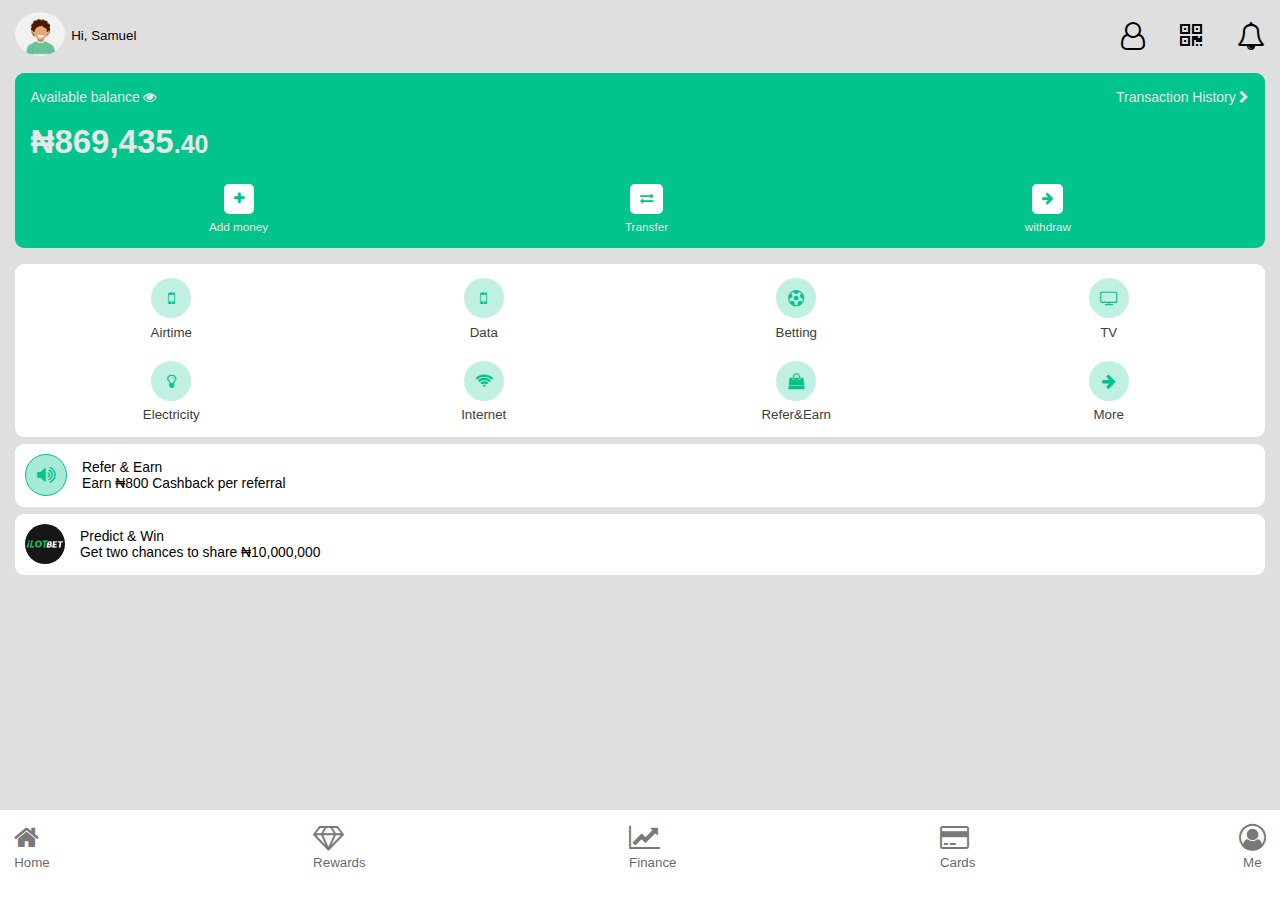
==== code/index.html @ 9718bd2c "Version1: Static view" ====
<!DOCTYPE html>
<html lang="en">
<head>
    <meta charset="UTF-8">
    <meta name="viewport" content="width=device-width, initial-scale=1.0">
    <title>OPAY APP</title>
    <link rel="stylesheet" href="style.css">
    <link rel="stylesheet" href="../font-awesome-4.7.0/css/font-awesome.min.css">
</head>
<body>
    <main>
        <div class="header">
            <div class="header-body">
                <div class="header-user">
                    <img src="../img/header-user-image.png" alt="">
                </div>
                <div class="header-icon">Hi, Samuel</div>
            </div>
            <div class="header-body2">
                <i class="fa fa-user-o" aria-hidden="true"></i>
                <i class="fa fa-qrcode" aria-hidden="true"></i>
                <i class="fa fa-bell-o" aria-hidden="true"></i>
            </div>
        </div>
        <div class="payment">
            <div class="payment-body">
                <div class="available">
                    <span>Available balance</span>
                    <i class="fa fa-eye" aria-hidden="true"></i>
                </div>
                <div class="Transaction ">
                    <span>Transaction History</span>
                    <i class="fa fa-chevron-right" aria-hidden="true"></i>
                </div>
            </div>
            <div class="balance-amount">
                <p class="amount">&#8358;869,435</p>
                <span class="amount-kobo">.40</span>
            </div>
            <div class="actions">
                <div class="add-actions">
                    <i class="fa fa-plus" aria-hidden="true"></i>
                    <p>Add money</p>
                </div>
                <div class="transfer-actions">
                    <i class="fa fa-exchange" aria-hidden="true"></i>
                    <p>Transfer</p>
                </div>
                <div class="withdraw-actions">
                    <i class="fa fa-arrow-right" aria-hidden="true"></i>
                    <p>withdraw</p>
                </div>
            </div>
        </div>
        <div class="activity">
            <div class="airtime">
                <i class="fa fa-mobile" aria-hidden="true"></i>
                <p>Airtime</p>
            </div>
            <div class="data">
                <i class="fa fa-mobile" aria-hidden="true"></i>
                <p>Data</p>
            </div>
            <div class="betting">
                <i class="fa fa-futbol-o" aria-hidden="true"></i>
                <p>Betting</p>
            </div>
            <div class="tv">
                <i class="fa fa-television" aria-hidden="true"></i>
                <p>TV</p>
            </div>
            <div class="electricity">
                <i class="fa fa-lightbulb-o" aria-hidden="true"></i>
                <p>Electricity</p>
            </div>
            <div class="internet">
                <i class="fa fa-wifi" aria-hidden="true"></i>
                <p>Internet</p>
            </div>
            <div class="refer">
                <i class="fa fa-shopping-bag" aria-hidden="true"></i>
                <p>Refer&Earn</p>
            </div>
            <div class="more">
                <i class="fa fa-arrow-right" aria-hidden="true"></i>
                <p>More</p>
            </div>
        </div>
        <div class="ads">
            <i class="fa fa-volume-up" aria-hidden="true"></i>
            <div>
                <p>Refer & Earn</p>
                <p>Earn &#8358;800 Cashback per referral</p>
            </div>
        </div>
        <div class="ads">
            <img src="../img/ilot logo.png" alt="">
            <div>
                <p>Predict & Win</p>
                <p>Get two chances to share &#8358;10,000,000</p>
            </div>
        </div>

        <footer class="foot">
            <div class="home">
                <i class="fa fa-home" aria-hidden="true"></i>
                <p>Home</p>
            </div>
            <div class="rewards">
                <i class="fa fa-diamond" aria-hidden="true"></i>
                <p>Rewards</p>
            </div>
            <div class="finance">
                <i class="fa fa-line-chart" aria-hidden="true"></i>
                <p>Finance</p>
            </div>
            <div class="cards">
                <i class="fa fa-credit-card" aria-hidden="true"></i>
                <p>Cards</p>
            </div>
            <div class="me">
                <i class="fa fa-user-circle-o" aria-hidden="true"></i>
                <p>Me</p>
            </div>
        </footer>
    </main>
    



    <script src="script.js"></script>
</body>
</html>
---- code/style.css ----
*{
    margin: 0;
    padding: 0;
    font-family: 'Roboto', sans-serif;
    font-size: 97%;
}
body{
    padding: 0.5em 1em;
    background-color: rgb(223, 223, 223);
}
.header-body{
    display: flex;
    gap: 0.4rem;
    align-items: center;
}
.header-user img{
    width: 50px;
    border-radius: 50%;
    background-position: center;
    background-size: cover;
}
.header{
    display: flex;
    gap: 1rem;
    justify-content: space-between;
    align-items: center;
    padding: 0.3em 0 1em;
}
.header-body2 i{
    font-size: 28px;
    margin-left: 2rem;
}
.payment{
    background-color: rgb(0, 196, 140);
    padding: 1rem;
    border-radius: 9px;
    color: rgb(231, 231, 231);
    margin-bottom: 1.1em;
}
.payment-body span{
    font-size: 0.9rem;
}
.payment-body{
    display: flex;
    align-items: center;
    justify-content: space-between;
}
.balance-amount{
    display: flex;
    align-items: baseline;
}
.amount{
    font-size: 33px;
    font-weight: 600;
    margin-top: 0.55em;
}
.amount-kobo{
    font-size: 25px;
    font-weight: 600;
}
.actions{
    display: flex;
    justify-content: space-around;
    margin-top: 1.7em;
    text-align: center;
}
.actions i{
    background-color: white;
    color: rgb(0, 196, 140);
    padding: 0.6em 0.75em;
    border-radius: 5px;
}
.actions p{
    padding: 0.5em 0 0;
    font-size: 0.88em;
}
.activity{
    background-color: white;
    display: grid;
    grid-template-columns: 1fr 1fr 1fr 1fr;
    row-gap: 1.5em;
    padding: 1em 0;
    border-radius: 9px;
}
.activity i{
    background-color: rgba(0, 196, 141, 0.25);
    color: rgb(0, 196, 140);
    width: 40px;
    height: 40px;
    display: flex;
    justify-content: center;
    align-items: center;
    border-radius: 50%;
    font-size: 16px;
}
.activity div{
    display: flex;
    flex-direction: column;
    justify-content: center;
    align-items: center;
}
.activity div p{
    color: rgb(61, 61, 61);
    margin-top: 0.5em;
}
.ads i{
    background-color: rgba(0, 196, 141, 0.35);
    color: rgb(0, 196, 140);
    border: 1px solid rgb(0, 196, 140);
    width: 40px;
    height: 40px;
    border-radius: 50%;
    display: flex;
    justify-content: center;
    align-items: center;
    font-size: 20px;
}
.ads{
    display: flex;
    align-items: center;
    gap: 1em;
    background-color: white;
    margin-top: 0.5em;
    padding: 0.7em;
    border-radius: 9px;
    font-size: 0.95rem;
}
.ads img{
    width: 40px;
    height: 40px;
    border-radius: 50%;
}
.foot{
    background-color: white;
    padding: 1em;
    display: flex;
    justify-content: space-between;
    position: absolute;
    top: 90%;
    bottom: 0;
    right: 0;
    left: 0;
}
.foot div i{
    font-size: 27px;
    color: rgba(61, 61, 61, 0.699);
}
.foot div p{
    margin-top: 0.3em;
    color: rgba(61, 61, 61, 0.801);
    text-align: center;
}
.home img{
    width: 30px;
    height: 30px;
    border-radius: 50%;
}
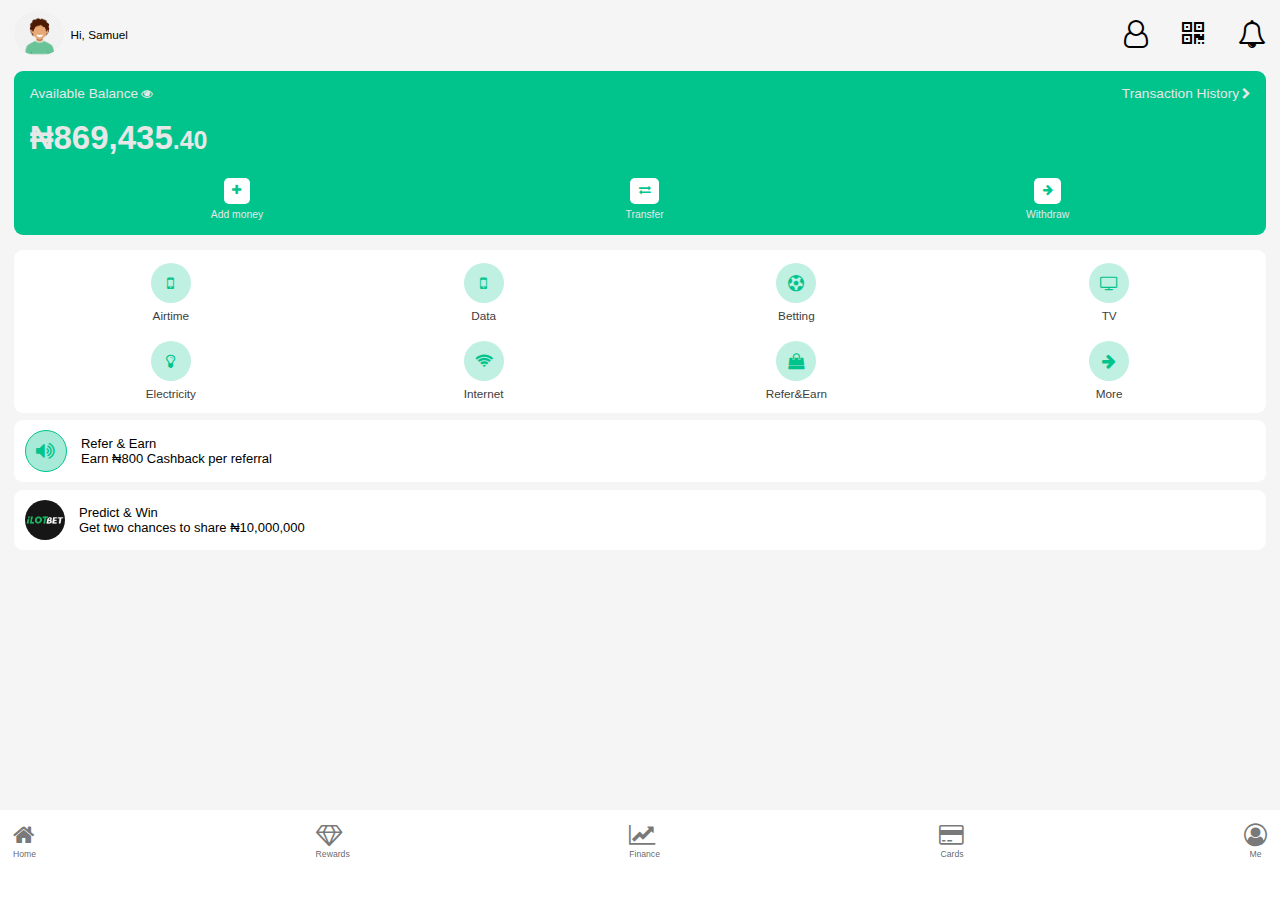
==== commit 4b8c02b3: "Version 1.2" ====
--- a/code/index.html
+++ b/code/index.html
@@ -5,14 +5,14 @@
     <meta name="viewport" content="width=device-width, initial-scale=1.0">
     <title>OPAY APP</title>
     <link rel="stylesheet" href="style.css">
-    <link rel="stylesheet" href="../font-awesome-4.7.0/css/font-awesome.min.css">
+    <link rel="stylesheet" href="../code/font-awesome-4.7.0/css/font-awesome.min.css">
 </head>
 <body>
     <main>
         <div class="header">
             <div class="header-body">
                 <div class="header-user">
-                    <img src="../img/header-user-image.png" alt="">
+                    <img src="../code/img/header-user-image.png" alt="">
                 </div>
                 <div class="header-icon">Hi, Samuel</div>
             </div>
@@ -25,7 +25,7 @@
         <div class="payment">
             <div class="payment-body">
                 <div class="available">
-                    <span>Available balance</span>
+                    <span>Available Balance</span>
                     <i class="fa fa-eye" aria-hidden="true"></i>
                 </div>
                 <div class="Transaction ">
@@ -48,7 +48,7 @@
                 </div>
                 <div class="withdraw-actions">
                     <i class="fa fa-arrow-right" aria-hidden="true"></i>
-                    <p>withdraw</p>
+                    <p>Withdraw</p>
                 </div>
             </div>
         </div>
@@ -94,7 +94,7 @@
             </div>
         </div>
         <div class="ads">
-            <img src="../img/ilot logo.png" alt="">
+            <img src="../code/img/ilot logo.png" alt="">
             <div>
                 <p>Predict & Win</p>
                 <p>Get two chances to share &#8358;10,000,000</p>
--- a/code/style.css
+++ b/code/style.css
@@ -2,11 +2,11 @@
     margin: 0;
     padding: 0;
     font-family: 'Roboto', sans-serif;
-    font-size: 97%;
+    font-size: 95%;
 }
 body{
     padding: 0.5em 1em;
-    background-color: rgb(223, 223, 223);
+    background-color: rgb(245, 245, 245);
 }
 .header-body{
     display: flex;
@@ -142,10 +142,11 @@
     left: 0;
 }
 .foot div i{
-    font-size: 27px;
+    font-size: 23px;
     color: rgba(61, 61, 61, 0.699);
 }
 .foot div p{
+    font-size: 0.7em;
     margin-top: 0.3em;
     color: rgba(61, 61, 61, 0.801);
     text-align: center;
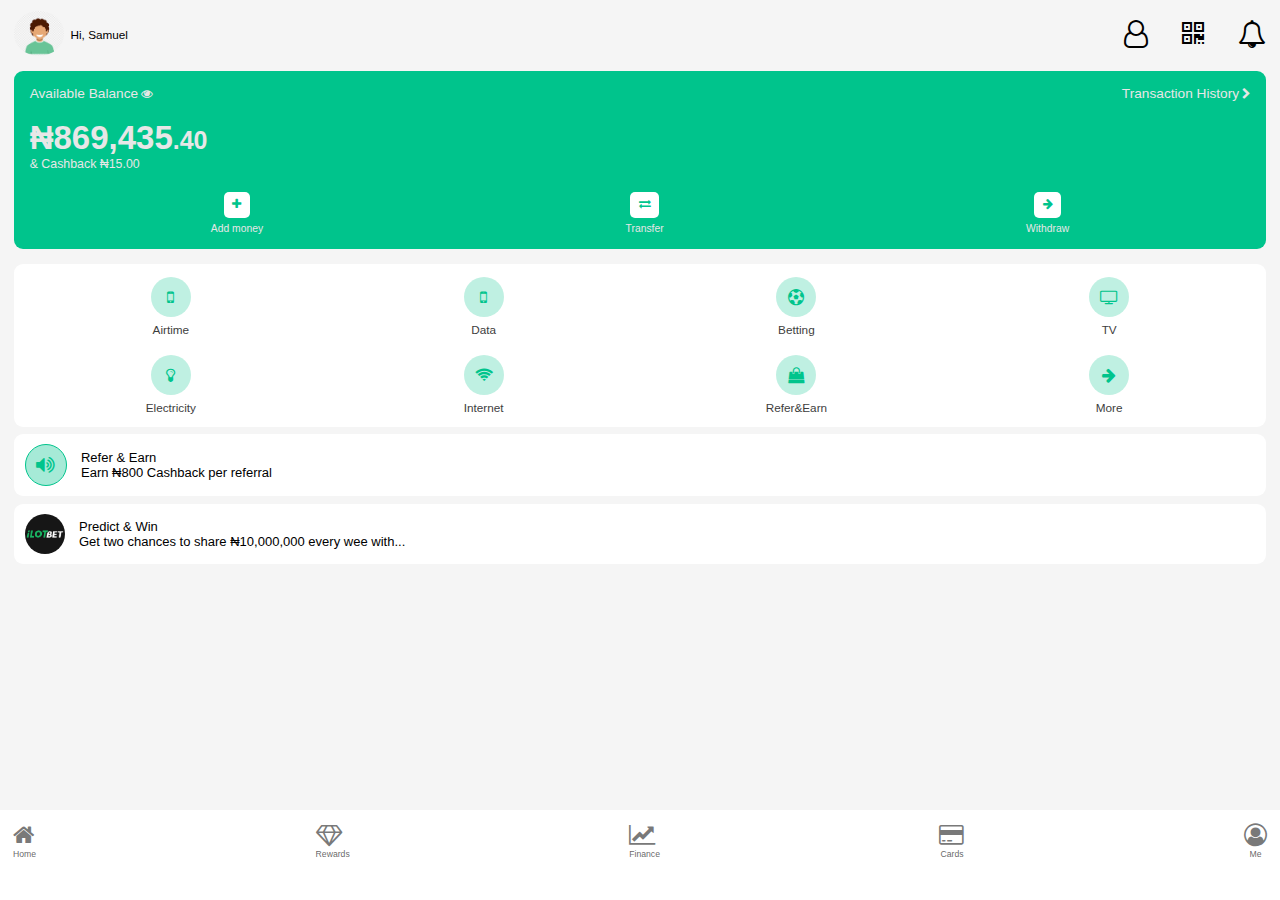
==== commit 26b435fb: "Version 2.2" ====
--- a/code/index.html
+++ b/code/index.html
@@ -5,7 +5,8 @@
     <meta name="viewport" content="width=device-width, initial-scale=1.0">
     <title>OPAY APP</title>
     <link rel="stylesheet" href="style.css">
-    <link rel="stylesheet" href="../code/font-awesome-4.7.0/css/font-awesome.min.css">
+    <link rel="stylesheet" href="font-awesome-4.7.0/css/font-awesome.min.css">
+    <link rel="stylesheet" href="font-awesome-4.7.0/css/font-awesome.css">
 </head>
 <body>
     <main>
@@ -37,6 +38,7 @@
                 <p class="amount">&#8358;869,435</p>
                 <span class="amount-kobo">.40</span>
             </div>
+            <div class="cashback">& Cashback &#8358;15.00</div>
             <div class="actions">
                 <div class="add-actions">
                     <i class="fa fa-plus" aria-hidden="true"></i>
@@ -89,15 +91,17 @@
         <div class="ads">
             <i class="fa fa-volume-up" aria-hidden="true"></i>
             <div>
-                <p>Refer & Earn</p>
+                <p class="headies">Refer & Earn</p>
                 <p>Earn &#8358;800 Cashback per referral</p>
             </div>
         </div>
         <div class="ads">
             <img src="../code/img/ilot logo.png" alt="">
             <div>
-                <p>Predict & Win</p>
-                <p>Get two chances to share &#8358;10,000,000</p>
+                <p class="headies">Predict & Win</p>
+                <p>Get two chances to share &#8358;10,000,000
+                    every wee with...
+                </p>
             </div>
         </div>
 
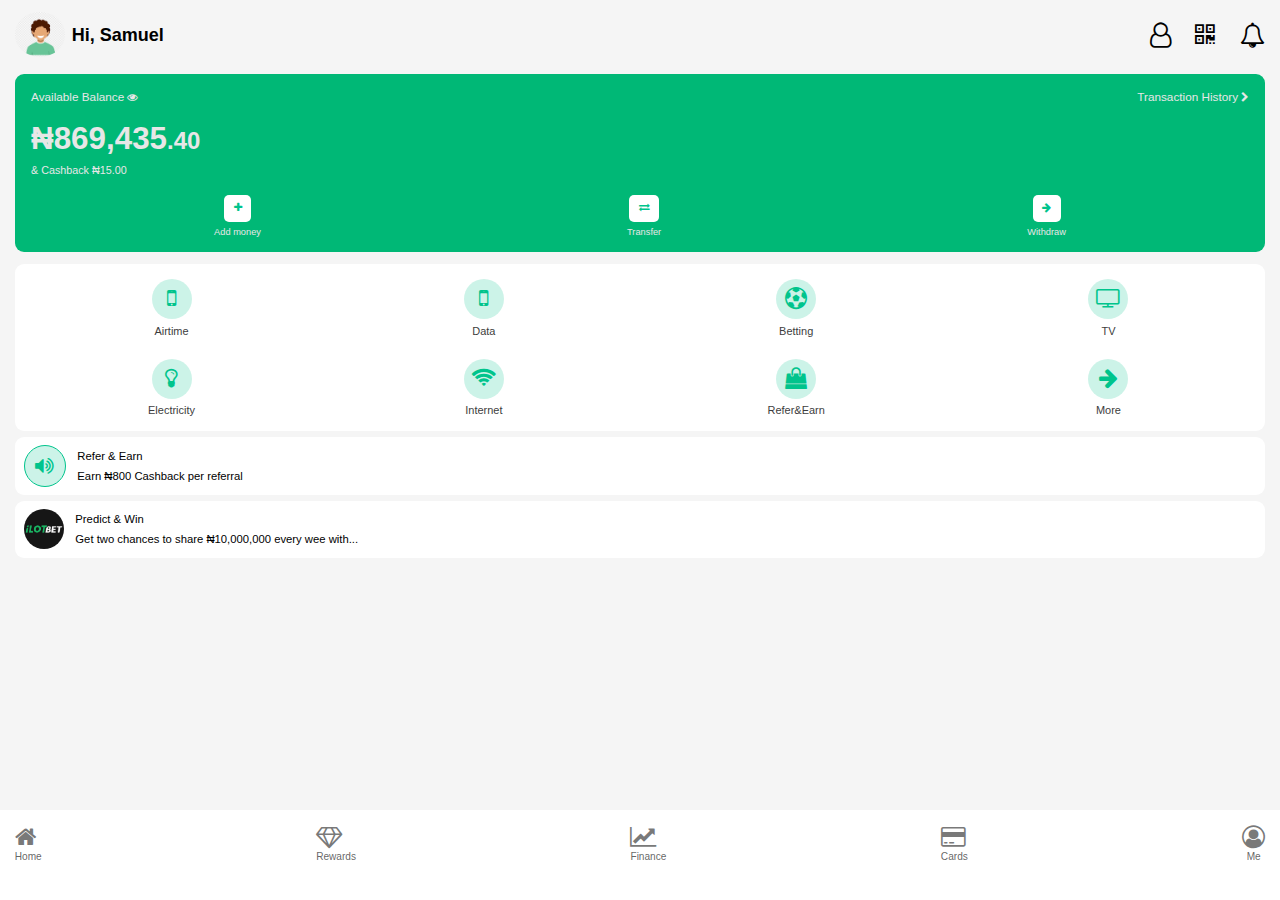
==== commit c99af4ca: "Version 2.3" ====
--- a/code/index.html
+++ b/code/index.html
@@ -13,7 +13,7 @@
         <div class="header">
             <div class="header-body">
                 <div class="header-user">
-                    <img src="../code/img/header-user-image.png" alt="">
+                    <img src="img/header-user-image.png" alt="">
                 </div>
                 <div class="header-icon">Hi, Samuel</div>
             </div>
@@ -96,7 +96,7 @@
             </div>
         </div>
         <div class="ads">
-            <img src="../code/img/ilot logo.png" alt="">
+            <img src="img/ilot logo.png" alt="">
             <div>
                 <p class="headies">Predict & Win</p>
                 <p>Get two chances to share &#8358;10,000,000
--- a/code/style.css
+++ b/code/style.css
@@ -2,7 +2,7 @@
     margin: 0;
     padding: 0;
     font-family: 'Roboto', sans-serif;
-    font-size: 95%;
+    font-size: 98%;
 }
 body{
     padding: 0.5em 1em;
@@ -12,6 +12,10 @@
     display: flex;
     gap: 0.4rem;
     align-items: center;
+}
+.header-icon{
+    font-size: 1.15rem;
+    font-weight: 580;
 }
 .header-user img{
     width: 50px;
@@ -27,36 +31,43 @@
     padding: 0.3em 0 1em;
 }
 .header-body2 i{
-    font-size: 28px;
-    margin-left: 2rem;
+    font-size: 25px;
+    margin-left: 1.3rem;
 }
 .payment{
-    background-color: rgb(0, 196, 140);
+    font-size: 0.7rem;
+    background-color: #00b876;
     padding: 1rem;
     border-radius: 9px;
     color: rgb(231, 231, 231);
     margin-bottom: 1.1em;
 }
 .payment-body span{
-    font-size: 0.9rem;
+    font-size: 0.75rem;
 }
 .payment-body{
     display: flex;
     align-items: center;
     justify-content: space-between;
 }
+.headies{
+    margin-bottom: 0.5rem;
+}
 .balance-amount{
     display: flex;
     align-items: baseline;
 }
 .amount{
-    font-size: 33px;
+    font-size: 2rem;
     font-weight: 600;
     margin-top: 0.55em;
 }
 .amount-kobo{
-    font-size: 25px;
+    font-size: 1.53rem;
     font-weight: 600;
+}
+.cashback{
+    margin: 0.7em 0;
 }
 .actions{
     display: flex;
@@ -67,7 +78,7 @@
 .actions i{
     background-color: white;
     color: rgb(0, 196, 140);
-    padding: 0.6em 0.75em;
+    padding: 0.8em 0.9em;
     border-radius: 5px;
 }
 .actions p{
@@ -83,7 +94,7 @@
     border-radius: 9px;
 }
 .activity i{
-    background-color: rgba(0, 196, 141, 0.25);
+    background-color: rgba(0, 196, 141, 0.2);
     color: rgb(0, 196, 140);
     width: 40px;
     height: 40px;
@@ -91,7 +102,7 @@
     justify-content: center;
     align-items: center;
     border-radius: 50%;
-    font-size: 16px;
+    font-size: 1.4rem;
 }
 .activity div{
     display: flex;
@@ -100,11 +111,12 @@
     align-items: center;
 }
 .activity div p{
+    font-size: 0.7rem;
     color: rgb(61, 61, 61);
     margin-top: 0.5em;
 }
 .ads i{
-    background-color: rgba(0, 196, 141, 0.35);
+    background-color: rgba(0, 196, 141, 0.2);
     color: rgb(0, 196, 140);
     border: 1px solid rgb(0, 196, 140);
     width: 40px;
@@ -123,7 +135,7 @@
     margin-top: 0.5em;
     padding: 0.7em;
     border-radius: 9px;
-    font-size: 0.95rem;
+    font-size: 0.75rem;
 }
 .ads img{
     width: 40px;
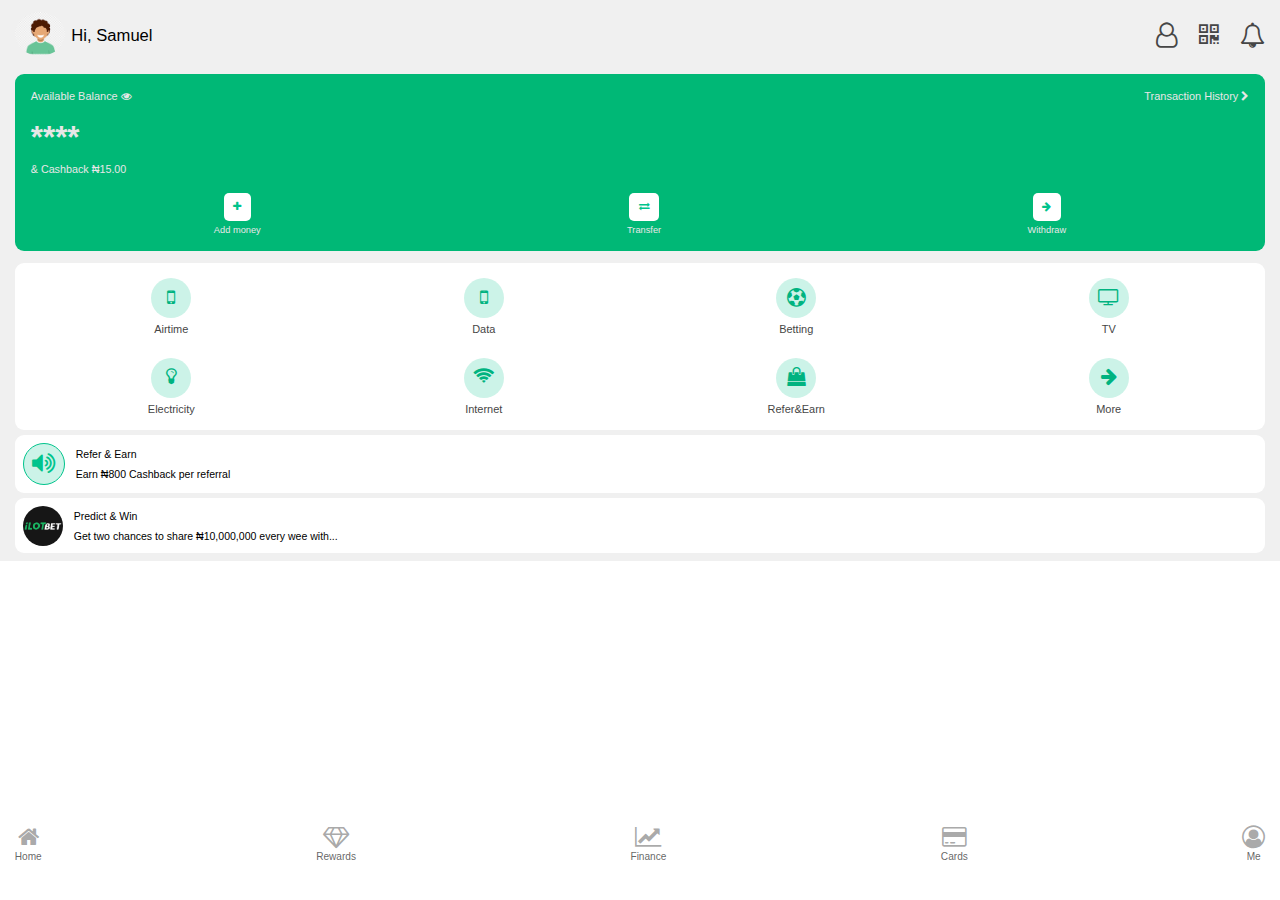
==== commit 66a7a7ad: "Add money interaction" ====
--- a/code/index.html
+++ b/code/index.html
@@ -9,7 +9,7 @@
     <link rel="stylesheet" href="font-awesome-4.7.0/css/font-awesome.css">
 </head>
 <body>
-    <main>
+    <main class="landing-page">
         <div class="header">
             <div class="header-body">
                 <div class="header-user">
@@ -27,7 +27,7 @@
             <div class="payment-body">
                 <div class="available">
                     <span>Available Balance</span>
-                    <i class="fa fa-eye" aria-hidden="true"></i>
+                    <i class="fa fa-eye" id="js-eye" aria-hidden="true"></i>
                 </div>
                 <div class="Transaction ">
                     <span>Transaction History</span>
@@ -35,8 +35,8 @@
                 </div>
             </div>
             <div class="balance-amount">
-                <p class="amount">&#8358;869,435</p>
-                <span class="amount-kobo">.40</span>
+                <p class="amount">****</p>
+                <span class="amount-kobo"></span>
             </div>
             <div class="cashback">& Cashback &#8358;15.00</div>
             <div class="actions">
@@ -128,6 +128,103 @@
             </div>
         </footer>
     </main>
+
+
+<main class="add-money none">
+    <div class="heading">
+        <i id="heading-arrow" class="fa fa-chevron-left" aria-hidden="true"></i>
+        <p>Add Money</p>
+    </div>
+    <div class="bank-transfer">
+        <div class="bank-transfer-item">
+            <div class="bank-transfer-body">
+                <i class="fa fa-home" aria-hidden="true"></i>
+                <div>
+                    <p class="body-heading">Bank Transfer</p>
+                    <p class="body-subheading">Add money via mobile or internet banking</p>
+                </div>
+            </div>
+            <i class="fa fa-chevron-right" aria-hidden="true"></i>
+        </div>
+        <div class="dotted"></div>
+        <div class="bank-transfer-account">
+            <div class="body-account">
+                <p class="account-head">OPay Account Number</p>
+                <p class="account-number">810 128 4139</p>
+            </div>
+            <button class="copy-account">Copy</button>
+        </div>
+    </div>
+    <div class="or">
+        <div></div>
+        <p>OR</p>
+        <div></div>
+    </div>
+    <div class="bank-transfer-item2">
+        <div class="bank-transfer-body">
+            <i class="fa fa-home" aria-hidden="true"></i>
+            <div>
+                <p class="body-heading">Top-up with Card/Account</p>
+                <p class="body-subheading">
+                    Add money directly from your
+                    bank card or account
+                </p>
+            </div>
+        </div>
+        <i class="fa fa-chevron-right" aria-hidden="true"></i>
+    </div>
+    <div class="bank-transfer-item2">
+        <div class="bank-transfer-body">
+            <i class="fa fa-home" aria-hidden="true"></i>
+            <div>
+                <p class="body-heading">Cash Deposit</p>
+                <p class="body-subheading">
+                    Fund your account with nearby
+                    merchants
+                </p>
+            </div>
+        </div>
+        <i class="fa fa-chevron-right" aria-hidden="true"></i>
+    </div>
+    <div class="bank-transfer-item2">
+        <div class="bank-transfer-body">
+            <i class="fa fa-home" aria-hidden="true"></i>
+            <div>
+                <p class="body-heading">Bank USSD</p>
+                <p class="body-subheading">
+                    With other banks USSD code
+                </p>
+            </div>
+        </div>
+        <i class="fa fa-chevron-right" aria-hidden="true"></i>
+    </div>
+    <div class="bank-transfer-item2">
+        <div class="bank-transfer-body">
+            <i class="fa fa-home" aria-hidden="true"></i>
+            <div>
+                <p class="body-heading">Request Money from Others</p>
+                <p class="body-subheading">
+                    Send a request to any Opay user
+                </p>
+            </div>
+        </div>
+        <i class="fa fa-chevron-right" aria-hidden="true"></i>
+    </div>
+    <div class="bank-transfer-item2">
+        <div class="bank-transfer-body">
+            <i class="fa fa-home" aria-hidden="true"></i>
+            <div>
+                <p class="body-heading">Scan my QR Code</p>
+                <p class="body-subheading">
+                    Show QR code to any OPay user
+                </p>
+            </div>
+        </div>
+        <i class="fa fa-chevron-right" aria-hidden="true"></i>
+    </div>
+    <div class="hide"></div>
+</main>
+     
     
 
 
--- a/code/style.css
+++ b/code/style.css
@@ -4,9 +4,9 @@
     font-family: 'Roboto', sans-serif;
     font-size: 98%;
 }
-body{
+.landing-page{
     padding: 0.5em 1em;
-    background-color: rgb(245, 245, 245);
+    background-color: rgb(240, 240, 240);
 }
 .header-body{
     display: flex;
@@ -14,8 +14,8 @@
     align-items: center;
 }
 .header-icon{
-    font-size: 1.15rem;
-    font-weight: 580;
+    font-size: 1.06rem;
+    font-weight: 500;
 }
 .header-user img{
     width: 50px;
@@ -32,7 +32,8 @@
 }
 .header-body2 i{
     font-size: 25px;
-    margin-left: 1.3rem;
+    margin-left: 1.1rem;
+    color: rgb(70, 70, 70);
 }
 .payment{
     font-size: 0.7rem;
@@ -43,7 +44,7 @@
     margin-bottom: 1.1em;
 }
 .payment-body span{
-    font-size: 0.75rem;
+    font-size: 0.7rem;
 }
 .payment-body{
     display: flex;
@@ -95,14 +96,14 @@
 }
 .activity i{
     background-color: rgba(0, 196, 141, 0.2);
-    color: rgb(0, 196, 140);
+    color: rgb(0, 179, 128);
     width: 40px;
     height: 40px;
     display: flex;
     justify-content: center;
     align-items: center;
     border-radius: 50%;
-    font-size: 1.4rem;
+    font-size: 1.2rem;
 }
 .activity div{
     display: flex;
@@ -112,7 +113,7 @@
 }
 .activity div p{
     font-size: 0.7rem;
-    color: rgb(61, 61, 61);
+    color: rgb(70, 70, 70);
     margin-top: 0.5em;
 }
 .ads i{
@@ -125,7 +126,7 @@
     display: flex;
     justify-content: center;
     align-items: center;
-    font-size: 20px;
+    font-size: 25px;
 }
 .ads{
     display: flex;
@@ -135,7 +136,7 @@
     margin-top: 0.5em;
     padding: 0.7em;
     border-radius: 9px;
-    font-size: 0.75rem;
+    font-size: 0.7rem;
 }
 .ads img{
     width: 40px;
@@ -155,7 +156,10 @@
 }
 .foot div i{
     font-size: 23px;
-    color: rgba(61, 61, 61, 0.699);
+    color: rgba(61, 61, 61, 0.45);
+    display: flex;
+    justify-content: center;
+    align-items: center;
 }
 .foot div p{
     font-size: 0.7em;
@@ -168,3 +172,111 @@
     height: 30px;
     border-radius: 50%;
 }
+
+/* ADD MONEY */
+.add-money{
+    background-color: rgb(240, 240, 240);
+}
+body{
+    margin: 0;
+    padding: 0;
+}
+.heading{
+    display: flex;
+    align-items: center;
+    gap: 1rem;
+    background-color: white;
+    padding: 1.2em 1em;
+}
+.bank-transfer{
+    margin: 1em;
+    padding: 1.5em 1em;
+    background-color: white;
+    border-radius: 7px;
+}
+.bank-transfer-item{
+    display: flex;
+    align-items: center;
+    justify-content: space-between;
+}
+.body-heading{
+    font-size: 0.95rem;
+    font-weight: 700;
+    margin-bottom: 0.5em;
+}
+.body-subheading{
+    font-size: 0.83em;
+    color: rgba(61, 61, 61, 0.5);
+}
+.bank-transfer-item > i,
+.bank-transfer-item2 > i{
+    font-size: 1.2rem;
+    color: rgba(61, 61, 61, 0.45);
+}
+.dotted{
+    margin: 1.2em 0;
+    border: 1px dotted rgba(61, 61, 61, 0.45);
+    
+}
+.bank-transfer-account{
+    display: flex;
+    align-items: center;
+    justify-content: space-between;
+}
+.bank-transfer-body{
+    display: flex;
+    align-items: center;
+    gap: 0.9rem;
+}
+.bank-transfer-body i{
+    color: rgb(0, 148, 106);
+    font-size: 1.3rem;
+    background-color: rgba(0, 196, 141, 0.2);
+    padding: 0.5em;
+    border-radius: 50%;
+    border: 1px solid rgb(0, 148, 106);
+}
+.account-head{
+    font-size: 0.75em;
+    color: rgba(61, 61, 61, 0.5);
+    margin-bottom: 1em;
+}
+.account-number{
+    font-size: 1.1rem;
+    font-weight: 700;
+}
+.copy-account{
+    padding: 0.4em 1em;
+    background-color: rgba(0, 196, 141, 0.2);
+    border: none;
+    color: rgb(0, 148, 106);
+}
+.or{
+    display: flex;
+    justify-content: center;
+    gap: 1rem;
+    align-items: center;
+    color: rgba(61, 61, 61, 0.45);
+    text-align: center;
+    margin: 2rem 0;
+}
+.or div{
+    border: 1px dotted rgba(61, 61, 61, 0.45);
+    width: 30%;
+}
+.bank-transfer-item2{
+    display: flex;
+    align-items: center;
+    justify-content: space-between;
+    margin: 1em;
+    padding: 1.5em 1em;
+    background-color: white;
+    border-radius: 7px;
+}
+.hide{
+    padding-bottom: 3em;
+}
+.none,
+.landing-none{
+    display: none;
+}